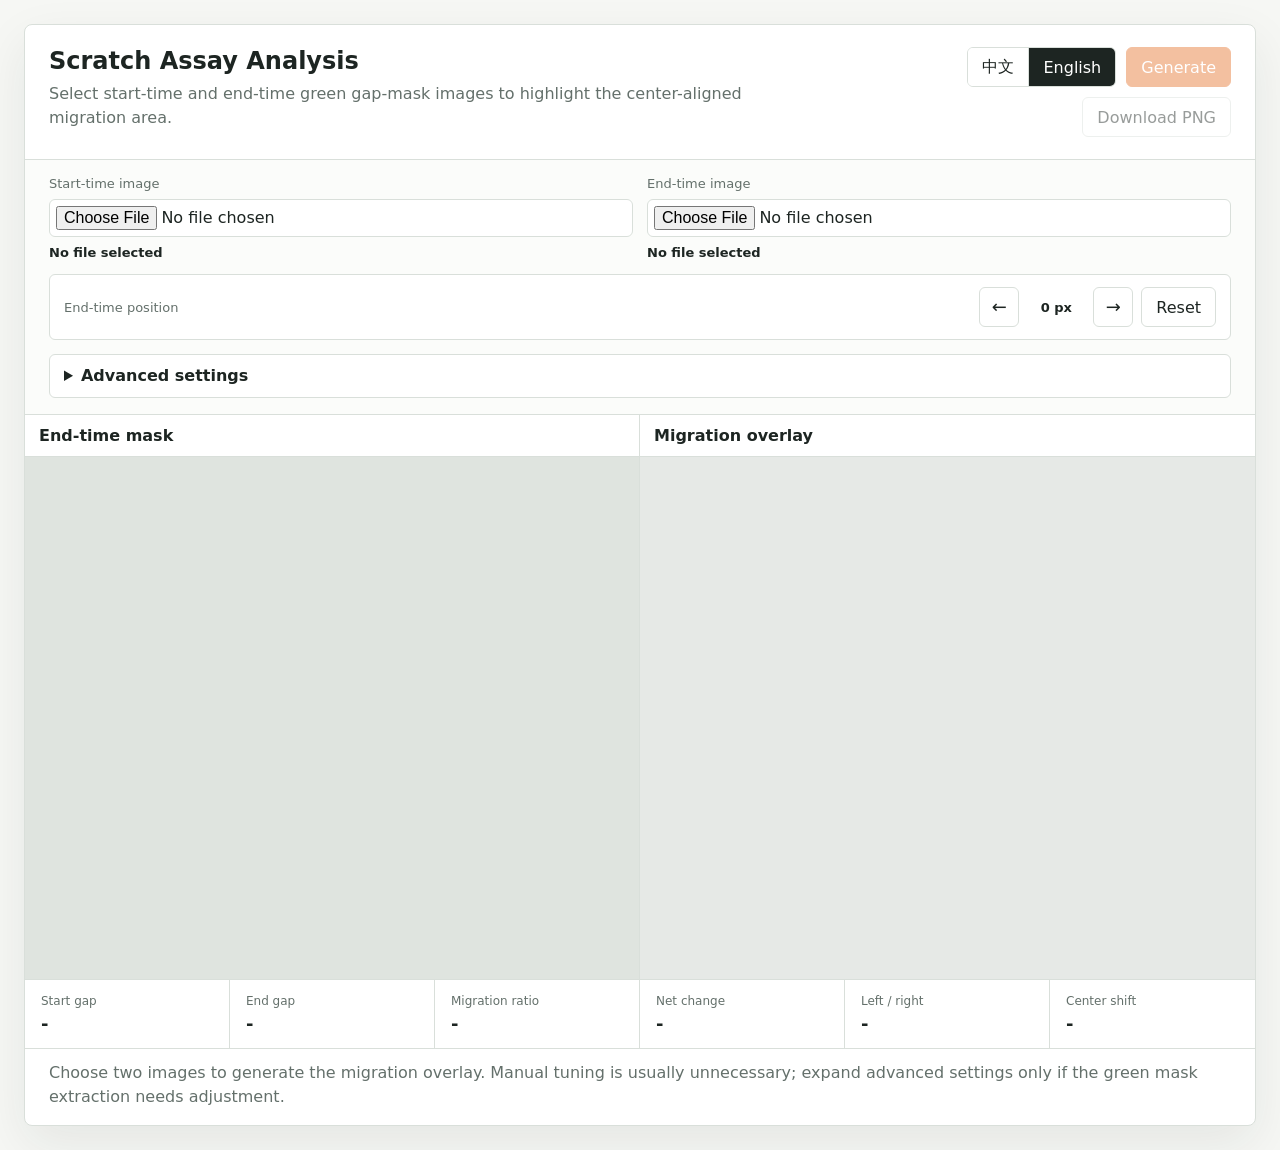
==== index.html @ e7c8be03 "Initial scratch assay visualizer app" ====
<!doctype html>
<html lang="en">
  <head>
    <meta charset="utf-8" />
    <meta name="viewport" content="width=device-width, initial-scale=1" />
    <title>Scratch Assay Analysis</title>
    <link rel="stylesheet" href="./styles.css" />
  </head>
  <body>
    <main class="app-shell">
      <section class="workspace" aria-label="Scratch assay analysis">
        <header class="topbar">
          <div>
            <h1 data-i18n="appTitle">Scratch Assay Analysis</h1>
            <p data-i18n="subtitle">Select start-time and end-time green gap-mask images to highlight the center-aligned migration area.</p>
          </div>
          <div class="actions">
            <div class="language-toggle" role="group" aria-label="语言 / Language">
              <button id="langZhButton" type="button" data-lang="zh" aria-pressed="false">中文</button>
              <button id="langEnButton" type="button" data-lang="en" aria-pressed="true">English</button>
            </div>
            <button id="runButton" type="button" data-i18n="runButton" disabled>Generate</button>
            <button id="downloadButton" type="button" data-i18n="downloadPngButton" disabled>Download PNG</button>
          </div>
        </header>

        <section class="controls" aria-label="Image inputs and settings">
          <label class="file-picker">
            <span data-i18n="startImageLabel">Start-time image</span>
            <input id="startImageInput" type="file" accept="image/png,image/jpeg,image/webp" />
            <strong id="startImageName" data-empty-label="true">No file selected</strong>
          </label>
          <label class="file-picker">
            <span data-i18n="endImageLabel">End-time image</span>
            <input id="endImageInput" type="file" accept="image/png,image/jpeg,image/webp" />
            <strong id="endImageName" data-empty-label="true">No file selected</strong>
          </label>

          <div class="offset-control">
            <span data-i18n="endOffsetLabel">End-time position</span>
            <div class="offset-row">
              <button id="endOffsetLeftButton" class="icon-button" type="button" aria-label="Move end-time position left" title="Move end-time position left">←</button>
              <strong id="endOffsetValue">0 px</strong>
              <button id="endOffsetRightButton" class="icon-button" type="button" aria-label="Move end-time position right" title="Move end-time position right">→</button>
              <button id="endOffsetResetButton" type="button" data-i18n="endOffsetReset">Reset</button>
            </div>
          </div>

          <details class="advanced-settings">
            <summary data-i18n="advancedSummary">Advanced settings</summary>
            <div class="advanced-grid">
              <label class="range-control">
                <span data-i18n="thresholdLabel">Green threshold</span>
                <input id="thresholdInput" type="range" min="1" max="20" value="4" />
                <strong id="thresholdValue">4</strong>
              </label>
              <label class="range-control">
                <span data-i18n="minRunLabel">Minimum run width</span>
                <input id="minRunInput" type="range" min="1" max="30" value="5" />
                <strong id="minRunValue">5 px</strong>
              </label>
            </div>
          </details>
        </section>

        <section class="stage" aria-label="Image previews">
          <article class="preview-panel">
            <header data-i18n="endMaskHeader">End-time mask</header>
            <canvas id="endCanvas"></canvas>
          </article>
          <article class="preview-panel result-panel">
            <header data-i18n="resultHeader">Migration overlay</header>
            <canvas id="resultCanvas"></canvas>
          </article>
        </section>

        <section class="metrics" aria-label="Metrics">
          <div>
            <span data-i18n="startGapMetric">Start gap</span>
            <strong id="startAreaMetric">-</strong>
          </div>
          <div>
            <span data-i18n="endGapMetric">End gap</span>
            <strong id="endAreaMetric">-</strong>
          </div>
          <div>
            <span data-i18n="migrationMetric">Migration ratio</span>
            <strong id="migrationMetric">-</strong>
          </div>
          <div>
            <span data-i18n="netMetric">Net change</span>
            <strong id="netMetric">-</strong>
          </div>
          <div>
            <span data-i18n="lrMetric">Left / right</span>
            <strong id="lrMetric">-</strong>
          </div>
          <div>
            <span data-i18n="dxMetric">Center shift</span>
            <strong id="dxMetric">-</strong>
          </div>
        </section>

        <p id="status" class="status" role="status"></p>
      </section>
    </main>

    <script src="./app.js"></script>
  </body>
</html>
---- styles.css ----
:root {
  color-scheme: light;
  --bg: #f6f7f4;
  --panel: #ffffff;
  --ink: #1d2522;
  --muted: #64706b;
  --line: #d9dfda;
  --accent: #e6752f;
  --accent-strong: #c95f24;
  --green: #26d961;
  --shadow: 0 18px 50px rgba(29, 37, 34, 0.08);
}

* {
  box-sizing: border-box;
}

body {
  margin: 0;
  min-height: 100vh;
  background: var(--bg);
  color: var(--ink);
  font-family:
    Inter, ui-sans-serif, system-ui, -apple-system, BlinkMacSystemFont, "Segoe UI",
    sans-serif;
}

button,
input {
  font: inherit;
}

.app-shell {
  width: min(1480px, 100%);
  margin: 0 auto;
  padding: 24px;
}

.workspace {
  background: var(--panel);
  border: 1px solid var(--line);
  border-radius: 8px;
  box-shadow: var(--shadow);
  overflow: hidden;
}

.topbar {
  display: flex;
  align-items: flex-start;
  justify-content: space-between;
  gap: 20px;
  padding: 22px 24px;
  border-bottom: 1px solid var(--line);
}

h1 {
  margin: 0;
  font-size: 24px;
  line-height: 1.2;
}

p {
  margin: 6px 0 0;
  color: var(--muted);
  line-height: 1.5;
}

.actions {
  display: flex;
  flex-wrap: wrap;
  gap: 10px;
  justify-content: flex-end;
}

button {
  min-height: 40px;
  border: 1px solid var(--line);
  border-radius: 6px;
  background: #fff;
  color: var(--ink);
  padding: 0 14px;
  cursor: pointer;
}

#runButton {
  background: var(--accent);
  border-color: var(--accent);
  color: #fff;
}

button:not(:disabled):hover {
  border-color: var(--accent-strong);
}

#runButton:not(:disabled):hover {
  background: var(--accent-strong);
}

button:disabled {
  cursor: not-allowed;
  opacity: 0.45;
}

.controls {
  display: grid;
  grid-template-columns: repeat(2, minmax(0, 1fr));
  gap: 14px;
  padding: 16px 24px;
  border-bottom: 1px solid var(--line);
  background: #fbfcfa;
}

.language-toggle {
  display: flex;
  min-height: 40px;
  overflow: hidden;
  border: 1px solid var(--line);
  border-radius: 6px;
  background: #fff;
}

.language-toggle button {
  min-height: 38px;
  border: 0;
  border-right: 1px solid var(--line);
  border-radius: 0;
}

.language-toggle button:last-child {
  border-right: 0;
}

.language-toggle button.is-active {
  background: var(--ink);
  color: #fff;
}

.advanced-settings {
  grid-column: 1 / -1;
  border: 1px solid var(--line);
  border-radius: 6px;
  background: #fff;
}

.advanced-settings summary {
  min-height: 42px;
  padding: 11px 14px;
  cursor: pointer;
  font-weight: 700;
}

.advanced-grid {
  display: grid;
  grid-template-columns: repeat(2, minmax(0, 1fr));
  gap: 14px;
  padding: 0 14px 14px;
}

.file-picker,
.offset-control,
.range-control {
  display: grid;
  gap: 8px;
  min-width: 0;
}

.file-picker span,
.offset-control > span,
.range-control span {
  color: var(--muted);
  font-size: 13px;
}

.offset-control {
  grid-column: 1 / -1;
  grid-template-columns: 1fr auto;
  align-items: center;
  padding: 12px 14px;
  border: 1px solid var(--line);
  border-radius: 6px;
  background: #fff;
}

.offset-row {
  display: flex;
  align-items: center;
  gap: 8px;
}

.offset-row strong {
  min-width: 58px;
  text-align: center;
  font-size: 13px;
}

.icon-button {
  width: 40px;
  padding: 0;
  font-size: 18px;
  line-height: 1;
}

.file-picker input {
  width: 100%;
  min-height: 38px;
  border: 1px solid var(--line);
  border-radius: 6px;
  padding: 6px;
  background: #fff;
}

.file-picker strong,
.range-control strong {
  min-width: 0;
  color: var(--ink);
  font-size: 13px;
  overflow: hidden;
  text-overflow: ellipsis;
  white-space: nowrap;
}

.range-control {
  grid-template-columns: 1fr auto;
  align-items: center;
}

.range-control span,
.range-control input {
  grid-column: 1 / -1;
}

.range-control input {
  accent-color: var(--accent);
}

.stage {
  display: grid;
  grid-template-columns: repeat(2, minmax(0, 1fr));
  gap: 0;
  min-height: 360px;
}

.preview-panel {
  min-width: 0;
  border-right: 1px solid var(--line);
  background: #edf0ed;
}

.preview-panel:last-child {
  border-right: 0;
}

.preview-panel header {
  height: 42px;
  display: flex;
  align-items: center;
  padding: 0 14px;
  border-bottom: 1px solid var(--line);
  background: #fff;
  font-weight: 700;
}

canvas {
  display: block;
  width: 100%;
  height: min(58vh, 560px);
  object-fit: contain;
  background: #dfe4df;
}

.result-panel canvas {
  background: #e6e9e6;
}

.metrics {
  display: grid;
  grid-template-columns: repeat(6, minmax(0, 1fr));
  border-top: 1px solid var(--line);
}

.metrics div {
  display: grid;
  gap: 5px;
  padding: 14px 16px;
  border-right: 1px solid var(--line);
  min-width: 0;
}

.metrics div:last-child {
  border-right: 0;
}

.metrics span {
  color: var(--muted);
  font-size: 12px;
}

.metrics strong {
  font-size: 18px;
  overflow-wrap: anywhere;
}

.status {
  min-height: 40px;
  margin: 0;
  padding: 12px 24px 16px;
  color: var(--muted);
  border-top: 1px solid var(--line);
}

.status.is-error {
  color: #a3441e;
}

@media (max-width: 1080px) {
  .topbar {
    flex-direction: column;
  }

  .controls,
  .advanced-grid,
  .stage,
  .metrics {
    grid-template-columns: 1fr;
  }

  .preview-panel,
  .metrics div {
    border-right: 0;
    border-bottom: 1px solid var(--line);
  }

  .metrics div:last-child {
    border-bottom: 0;
  }

  canvas {
    height: 360px;
  }
}

@media (max-width: 640px) {
  .app-shell {
    padding: 10px;
  }

  .topbar,
  .controls {
    padding-left: 14px;
    padding-right: 14px;
  }

  .actions {
    width: 100%;
    justify-content: stretch;
  }

  .actions button {
    flex: 1 1 120px;
  }

  .offset-control {
    grid-template-columns: 1fr;
  }

  .offset-row {
    width: 100%;
  }

  .offset-row button:last-child {
    margin-left: auto;
  }
}
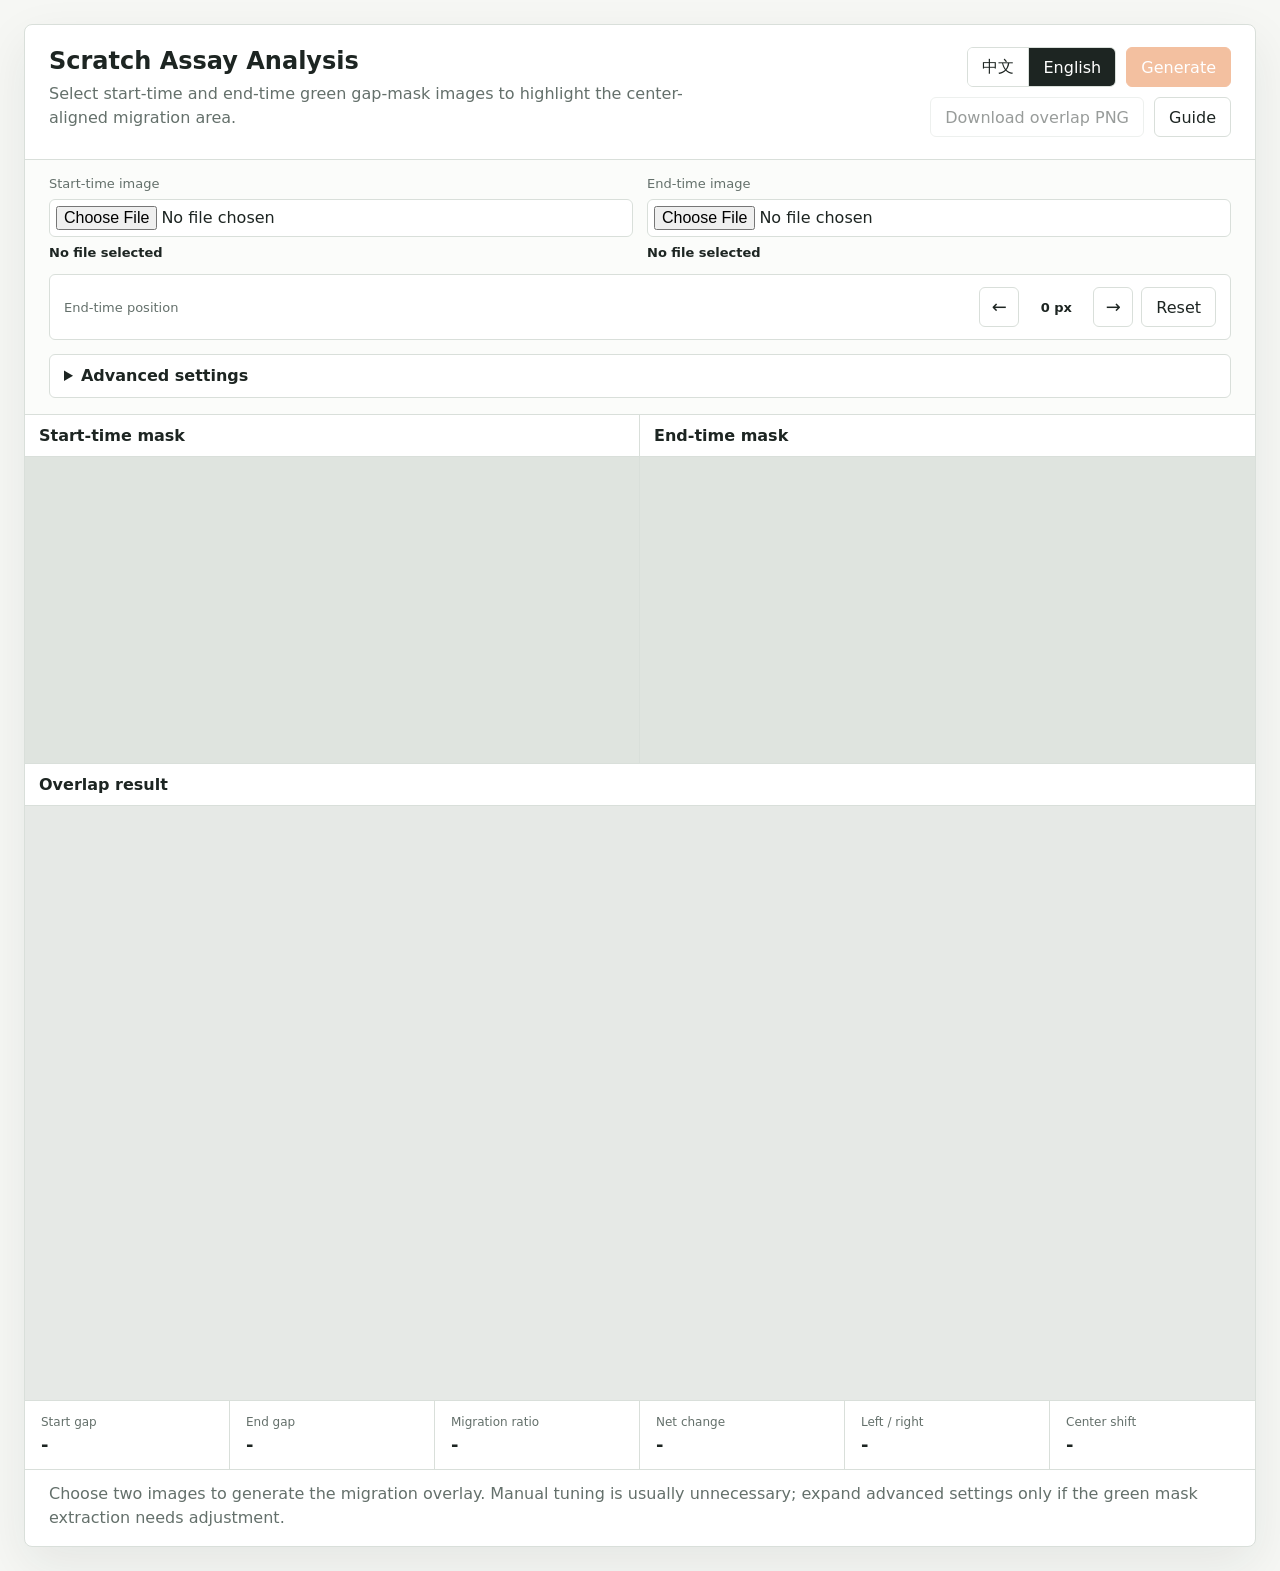
==== commit 0480585c: "Add SWEET workflow guide with screenshots" ====
--- a/index.html
+++ b/index.html
@@ -20,7 +20,8 @@
               <button id="langEnButton" type="button" data-lang="en" aria-pressed="true">English</button>
             </div>
             <button id="runButton" type="button" data-i18n="runButton" disabled>Generate</button>
-            <button id="downloadButton" type="button" data-i18n="downloadPngButton" disabled>Download PNG</button>
+            <button id="downloadButton" type="button" data-i18n="downloadPngButton" disabled>Download overlap PNG</button>
+            <a class="button-link" href="./guide.html" data-i18n="guideLink">Guide</a>
           </div>
         </header>
 
@@ -64,12 +65,16 @@
         </section>
 
         <section class="stage" aria-label="Image previews">
-          <article class="preview-panel">
+          <article class="preview-panel mask-panel">
+            <header data-i18n="startMaskHeader">Start-time mask</header>
+            <canvas id="startCanvas"></canvas>
+          </article>
+          <article class="preview-panel mask-panel">
             <header data-i18n="endMaskHeader">End-time mask</header>
             <canvas id="endCanvas"></canvas>
           </article>
           <article class="preview-panel result-panel">
-            <header data-i18n="resultHeader">Migration overlay</header>
+            <header data-i18n="resultHeader">Overlap result</header>
             <canvas id="resultCanvas"></canvas>
           </article>
         </section>
--- a/styles.css
+++ b/styles.css
@@ -82,6 +82,23 @@
   cursor: pointer;
 }
 
+.button-link {
+  min-height: 40px;
+  display: inline-flex;
+  align-items: center;
+  justify-content: center;
+  border: 1px solid var(--line);
+  border-radius: 6px;
+  background: #fff;
+  color: var(--ink);
+  padding: 0 14px;
+  text-decoration: none;
+}
+
+.button-link:hover {
+  border-color: var(--accent-strong);
+}
+
 #runButton {
   background: var(--accent);
   border-color: var(--accent);
@@ -250,6 +267,10 @@
   border-right: 0;
 }
 
+.mask-panel:nth-child(2) {
+  border-right: 0;
+}
+
 .preview-panel header {
   height: 42px;
   display: flex;
@@ -268,7 +289,18 @@
   background: #dfe4df;
 }
 
+.mask-panel canvas {
+  height: min(34vh, 320px);
+}
+
+.result-panel {
+  grid-column: 1 / -1;
+  border-top: 1px solid var(--line);
+  border-right: 0;
+}
+
 .result-panel canvas {
+  height: min(66vh, 640px);
   background: #e6e9e6;
 }
 
@@ -312,6 +344,148 @@
   color: #a3441e;
 }
 
+.guide-shell {
+  width: min(1040px, 100%);
+  margin: 0 auto;
+  padding: 28px 24px 44px;
+}
+
+.guide-hero {
+  display: flex;
+  align-items: flex-start;
+  justify-content: space-between;
+  gap: 24px;
+  padding: 28px;
+  border: 1px solid var(--line);
+  border-radius: 8px;
+  background: var(--panel);
+  box-shadow: var(--shadow);
+}
+
+.guide-hero h1 {
+  font-size: 30px;
+}
+
+.eyebrow {
+  margin: 0 0 8px;
+  color: var(--accent-strong);
+  font-size: 13px;
+  font-weight: 700;
+}
+
+.guide-primary {
+  flex: 0 0 auto;
+  background: var(--accent);
+  border-color: var(--accent);
+  color: #fff;
+}
+
+.guide-primary:hover {
+  background: var(--accent-strong);
+  color: #fff;
+}
+
+.guide-section {
+  margin-top: 18px;
+  padding: 22px 24px;
+  border: 1px solid var(--line);
+  border-radius: 8px;
+  background: var(--panel);
+}
+
+.guide-section h2 {
+  margin: 0;
+  font-size: 20px;
+  line-height: 1.3;
+}
+
+.guide-section p {
+  margin-top: 10px;
+}
+
+.workflow-strip,
+.interpret-grid {
+  display: grid;
+  gap: 10px;
+  margin-top: 16px;
+}
+
+.workflow-strip {
+  grid-template-columns: repeat(5, minmax(0, 1fr));
+}
+
+.workflow-strip div,
+.interpret-grid div {
+  border: 1px solid var(--line);
+  border-radius: 6px;
+  background: #fbfcfa;
+}
+
+.workflow-strip div {
+  min-height: 72px;
+  display: flex;
+  align-items: center;
+  justify-content: center;
+  padding: 12px;
+  text-align: center;
+  font-weight: 700;
+}
+
+.guide-list {
+  margin: 12px 0 0;
+  padding-left: 20px;
+  color: var(--muted);
+  line-height: 1.7;
+}
+
+.guide-figure {
+  margin: 16px 0 0;
+}
+
+.guide-figure img {
+  display: block;
+  width: 100%;
+  border: 1px solid var(--line);
+  border-radius: 6px;
+  background: #edf0ed;
+}
+
+.guide-figure figcaption {
+  margin-top: 8px;
+  color: var(--muted);
+  font-size: 13px;
+}
+
+.interpret-grid {
+  grid-template-columns: repeat(4, minmax(0, 1fr));
+}
+
+.interpret-grid div {
+  padding: 14px;
+}
+
+.interpret-grid strong {
+  display: block;
+}
+
+.guide-section details {
+  margin-top: 10px;
+  border: 1px solid var(--line);
+  border-radius: 6px;
+  background: #fbfcfa;
+}
+
+.guide-section summary {
+  padding: 12px 14px;
+  cursor: pointer;
+  font-weight: 700;
+}
+
+.guide-section details p {
+  margin: 0;
+  padding: 0 14px 14px;
+}
+
 @media (max-width: 1080px) {
   .topbar {
     flex-direction: column;
@@ -319,12 +493,10 @@
 
   .controls,
   .advanced-grid,
-  .stage,
   .metrics {
     grid-template-columns: 1fr;
   }
 
-  .preview-panel,
   .metrics div {
     border-right: 0;
     border-bottom: 1px solid var(--line);
@@ -359,6 +531,10 @@
     flex: 1 1 120px;
   }
 
+  .actions .button-link {
+    flex: 1 1 120px;
+  }
+
   .offset-control {
     grid-template-columns: 1fr;
   }
@@ -371,3 +547,14 @@
     margin-left: auto;
   }
 }
+
+@media (max-width: 900px) {
+  .guide-hero {
+    flex-direction: column;
+  }
+
+  .workflow-strip,
+  .interpret-grid {
+    grid-template-columns: 1fr;
+  }
+}
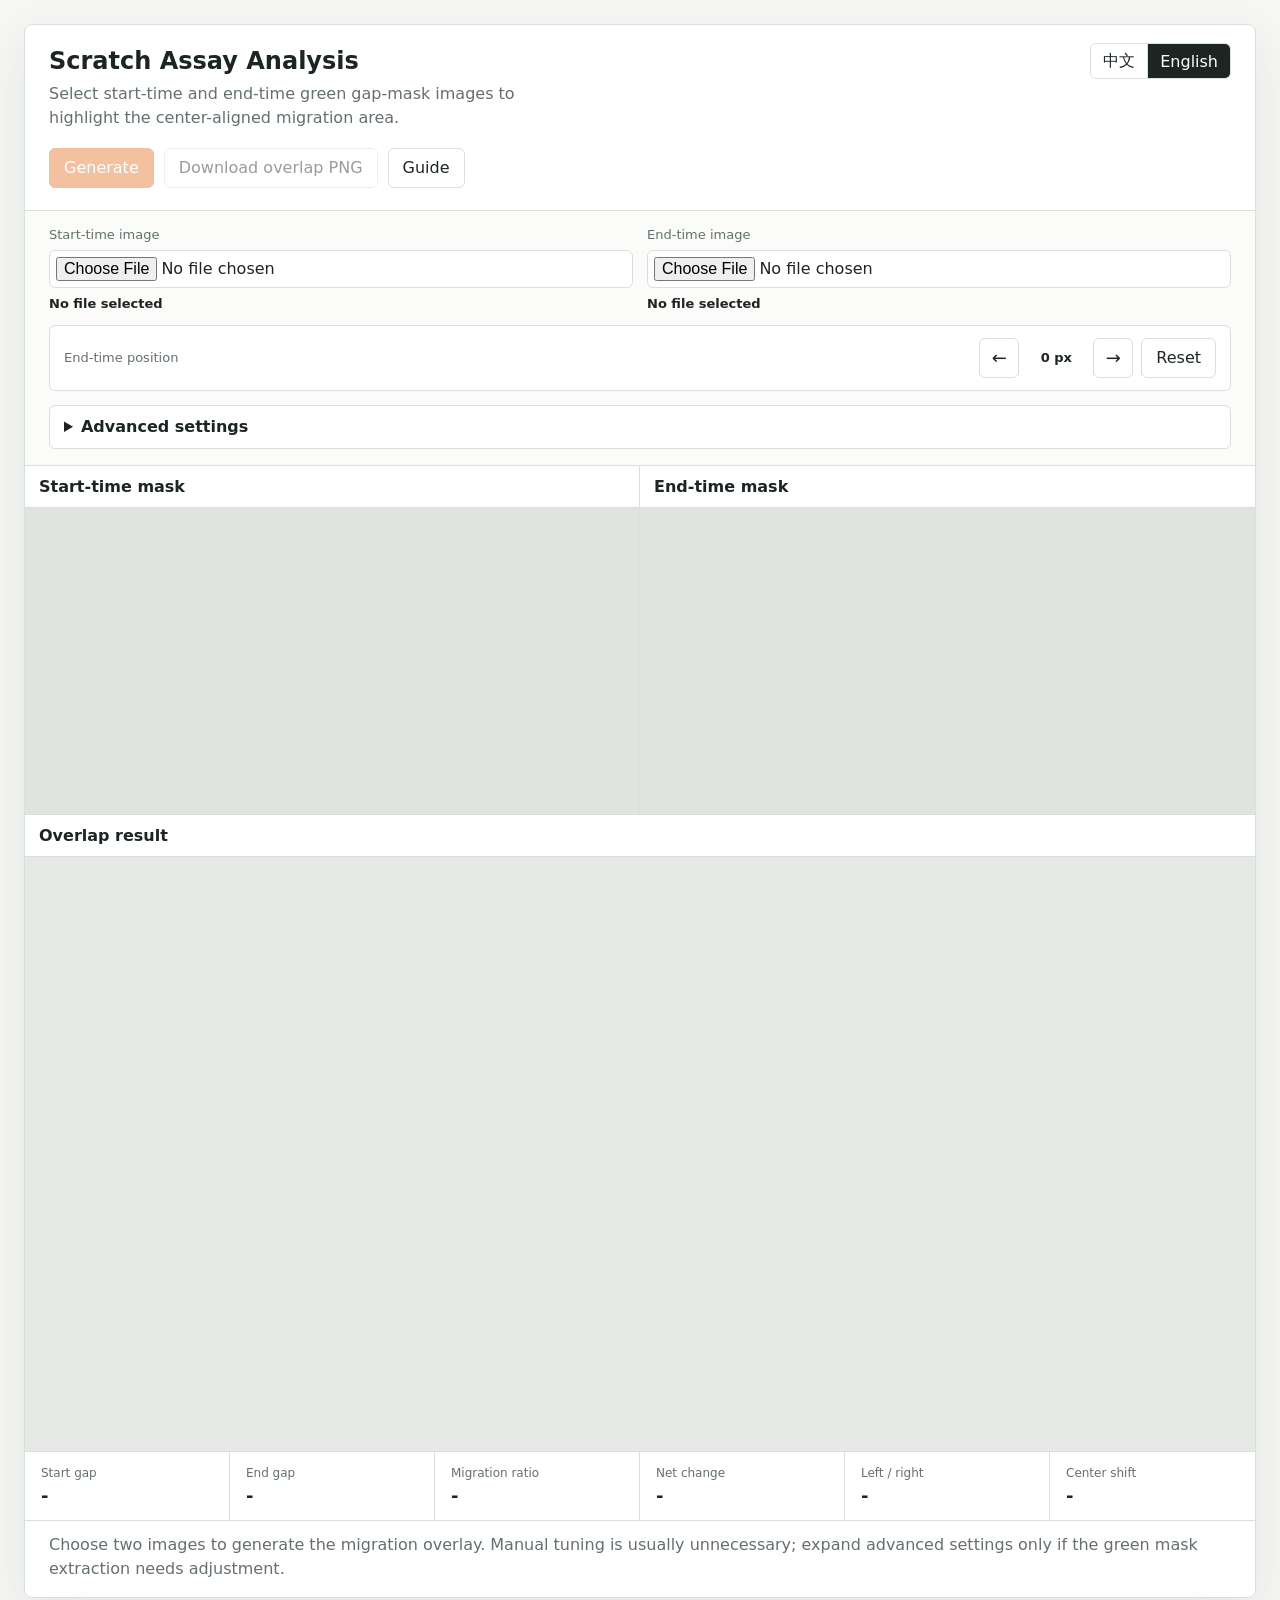
==== commit 89d48d97: "Move main language toggle to header corner" ====
--- a/index.html
+++ b/index.html
@@ -10,15 +10,17 @@
     <main class="app-shell">
       <section class="workspace" aria-label="Scratch assay analysis">
         <header class="topbar">
-          <div>
-            <h1 data-i18n="appTitle">Scratch Assay Analysis</h1>
-            <p data-i18n="subtitle">Select start-time and end-time green gap-mask images to highlight the center-aligned migration area.</p>
-          </div>
-          <div class="actions">
+          <div class="app-language">
             <div class="language-toggle" role="group" aria-label="语言 / Language">
               <button id="langZhButton" type="button" data-lang="zh" aria-pressed="false">中文</button>
               <button id="langEnButton" type="button" data-lang="en" aria-pressed="true">English</button>
             </div>
+          </div>
+          <div class="topbar-copy">
+            <h1 data-i18n="appTitle">Scratch Assay Analysis</h1>
+            <p data-i18n="subtitle">Select start-time and end-time green gap-mask images to highlight the center-aligned migration area.</p>
+          </div>
+          <div class="actions tool-actions">
             <button id="runButton" type="button" data-i18n="runButton" disabled>Generate</button>
             <button id="downloadButton" type="button" data-i18n="downloadPngButton" disabled>Download overlap PNG</button>
             <a class="button-link" href="./guide.html" data-i18n="guideLink">Guide</a>
--- a/styles.css
+++ b/styles.css
@@ -45,12 +45,32 @@
 }
 
 .topbar {
-  display: flex;
-  align-items: flex-start;
-  justify-content: space-between;
-  gap: 20px;
+  position: relative;
+  display: block;
   padding: 22px 24px;
   border-bottom: 1px solid var(--line);
+}
+
+.topbar-copy {
+  max-width: 760px;
+  padding-right: 220px;
+}
+
+.app-language {
+  position: absolute;
+  top: 18px;
+  right: 24px;
+  display: flex;
+  justify-content: flex-end;
+}
+
+.app-language .language-toggle {
+  min-height: 36px;
+}
+
+.app-language .language-toggle button {
+  min-height: 34px;
+  padding: 0 12px;
 }
 
 h1 {
@@ -69,7 +89,11 @@
   display: flex;
   flex-wrap: wrap;
   gap: 10px;
-  justify-content: flex-end;
+}
+
+.tool-actions {
+  margin-top: 18px;
+  justify-content: flex-start;
 }
 
 button {
@@ -351,10 +375,8 @@
 }
 
 .guide-hero {
-  display: flex;
-  align-items: flex-start;
-  justify-content: space-between;
-  gap: 24px;
+  position: relative;
+  display: block;
   padding: 28px;
   border: 1px solid var(--line);
   border-radius: 8px;
@@ -362,8 +384,34 @@
   box-shadow: var(--shadow);
 }
 
+.guide-copy {
+  max-width: 760px;
+  padding-right: 220px;
+}
+
 .guide-hero h1 {
   font-size: 30px;
+}
+
+.guide-actions {
+  position: absolute;
+  top: 18px;
+  right: 18px;
+  display: flex;
+  justify-content: flex-end;
+}
+
+.guide-actions .language-toggle {
+  min-height: 36px;
+}
+
+.guide-actions .language-toggle button {
+  min-height: 34px;
+  padding: 0 12px;
+}
+
+.guide-cta {
+  margin-top: 18px;
 }
 
 .eyebrow {
@@ -487,10 +535,6 @@
 }
 
 @media (max-width: 1080px) {
-  .topbar {
-    flex-direction: column;
-  }
-
   .controls,
   .advanced-grid,
   .metrics {
@@ -527,6 +571,15 @@
     justify-content: stretch;
   }
 
+  .app-language {
+    position: static;
+    margin-bottom: 18px;
+  }
+
+  .topbar-copy {
+    padding-right: 0;
+  }
+
   .actions button {
     flex: 1 1 120px;
   }
@@ -549,12 +602,23 @@
 }
 
 @media (max-width: 900px) {
-  .guide-hero {
-    flex-direction: column;
-  }
-
   .workflow-strip,
   .interpret-grid {
     grid-template-columns: 1fr;
   }
 }
+
+@media (max-width: 720px) {
+  .guide-hero {
+    padding: 20px;
+  }
+
+  .guide-actions {
+    position: static;
+    margin-bottom: 18px;
+  }
+
+  .guide-copy {
+    padding-right: 0;
+  }
+}
